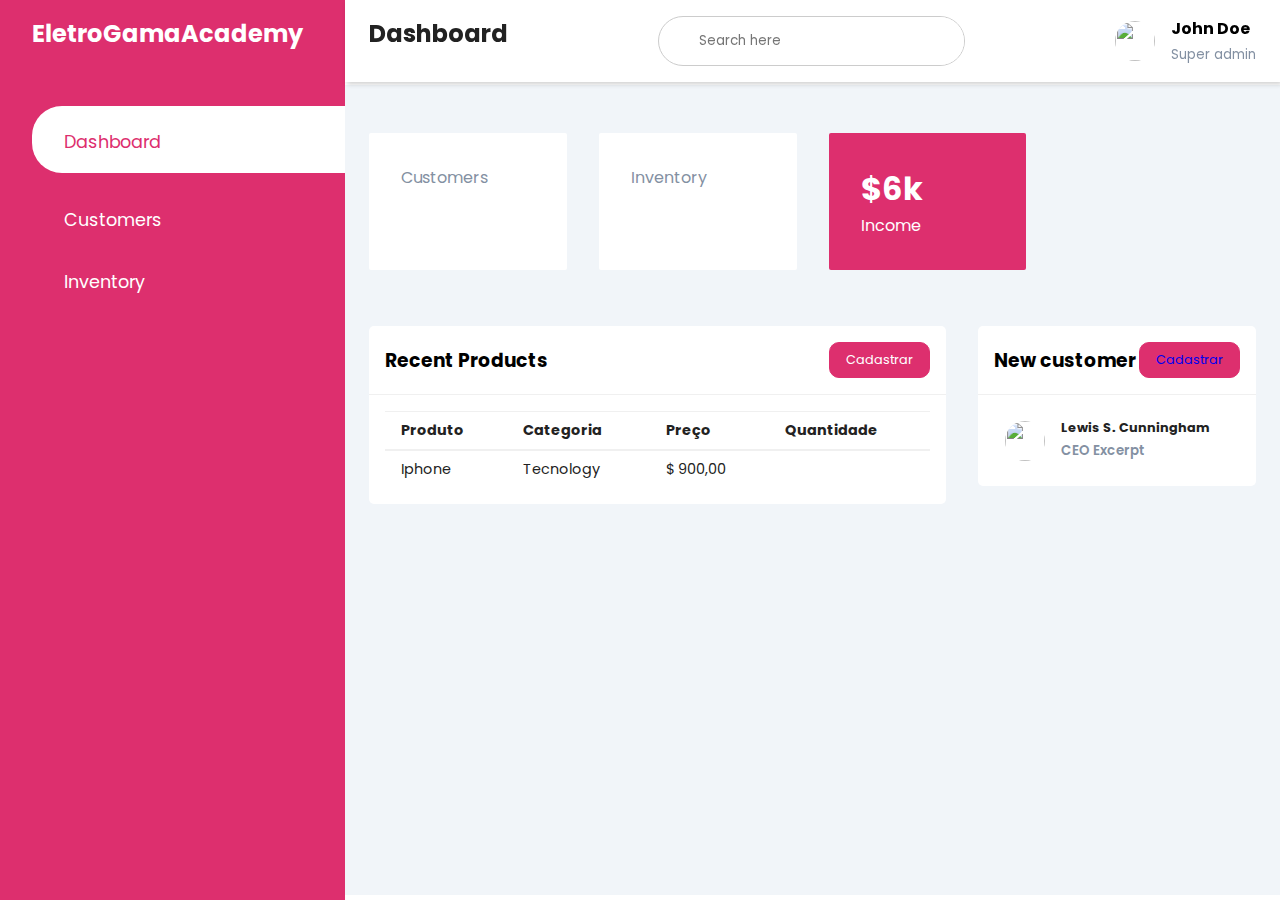
==== index.html @ 8cc9a2c3 "first commit" ====
<!DOCTYPE html>
<html lang="pt-br">
  <head>
    <meta charset="UTF-8" />
    <meta
      name="viewport"
      content="width=device-width,initial-scale=1,maximum-scale=1"
    />
    <title>Gestão | EletroGamaAcademy</title>

    <link
      rel="stylesheet"
      href="https://maxst.icons8.com/vue-static/landings/line-awesome/line-awesome/1.3.0/css/line-awesome.min.css"
    />
    <link rel="stylesheet" href="./css/style.css" />
  </head>
  <body>
    <!----------------------------------------------------------------------------- Sidebar -->
    <input type="checkbox" id="nav-toggle" />
    <div class="sidebar">
      <div class="sidebar-brand">
        <h2>
          <span>EletroGamaAcademy</span>
        </h2>
      </div>
      <div class="sidebar-menu">
        <ul>
          <li>
            <a href="./index.html" class="active"
              ><span class="las la-igloo"></span><span>Dashboard</span></a
            >
          </li>
          <li>
            <a href="./customer.html"
              ><span class="las la-users"></span><span>Customers</span></a
            >
          </li>
          <li>
            <a href="./inventory.html"
              ><span class="las la-receipt"></span><span>Inventory</span></a
            >
          </li>
        </ul>
      </div>
    </div>
    <!----------------------------------------------------------------------------- Nav -->
    <div class="main-content">
      <header>
        <h2>
          <label for="nav-toggle"> <apan class="las la-bars"></apan> </label
          >Dashboard
        </h2>
        <div class="search-wrapper">
          <span class="las la-search"></span
          ><input type="search" placeholder="Search here" />
        </div>
        <div class="user-wrapper">
          <img
            src="http://agbrands.com.br/wp-content/uploads/2017/01/perfil-300x225.jpg"
            width="40px"
            height="40px"
            alt=""
          />
          <div>
            <h4>John Doe</h4>
            <small>Super admin</small>
          </div>
        </div>
      </header>
      <!----------------------------------------------------------------------------- Main -->
      <main>
        <div class="cards">
          <div class="card-single">
            <div>
              <h1 id="data-customers"></h1>
              <span>Customers</span>
            </div>
            <div>
              <span class="las la-users"></span>
            </div>
          </div>
          <div class="card-single">
            <div>
              <h1 id="data-products"></h1>
              <span>Inventory</span>
            </div>
            <div>
              <span class="las la-receipt"></span>
            </div>
          </div>
          <div class="card-single">
            <div>
              <h1>$6k</h1>
              <span>Income</span>
            </div>
            <div>
              <span class="lab la-google-wallet"></span>
            </div>
          </div>
        </div>
        <div class="recent-grid">
          <div class="projects">
            <div class="card">
              <div class="card-header">
                <h3>Recent Products</h3>
                <button>
                  Cadastrar<span class="las la-arrow-right"></span>
                </button>
              </div>
              <div class="card-body">
                <div class="table-responsive">
                  <table width="100%">
                    <thead>
                      <tr>
                        <td>Produto</td>
                        <td>Categoria</td>
                        <td>Preço</td>
                        <td>Quantidade</td>
                      </tr>
                    </thead>
                    <tbody id="tbody">
                      <tr>
                        <td>Iphone</td>
                        <td>Tecnology</td>
                        <td>$ 900,00</td>
                      </tr>
                    </tbody>
                  </table>
                </div>
              </div>
            </div>
          </div>
          <div class="customers">
            <div class="card">
              <div class="card-header">
                <h3>New customer</h3>
                <button>
                  <a href="./customer.html">Cadastrar</a>
                  <span class="las la-arrow-right"></span>
                </button>
              </div>
              <div class="card-body">
                <div class="customer">
                  <div class="info">
                    <img
                      src="http://agbrands.com.br/wp-content/uploads/2017/01/perfil-300x225.jpg"
                      width="40px"
                      height="40px"
                      alt=""
                    />
                    <div>
                      <h4>Lewis S. Cunningham</h4>
                      <small>CEO Excerpt</small>
                    </div>
                  </div>
                  <div class="contact">
                    <span class="las la-user-circle"></span>
                    <span class="las la-comment"></span>
                    <span class="las la-phone"></span>
                  </div>
                </div>
              </div>
            </div>
          </div>
        </div>
      </main>
    </div>
  </body>
  <script src="./js/script.js"></script>
</html>
---- css/style.css ----
@import url('https://fonts.googleapis.com/css2?family=Poppins:wght@300;400;500;600&display=swap');

:root {
  --main-color: #dd2f6e;
  --color-dark: #1d2231;
  --text-grey: #8390a2;
}

* {
  padding: 0;
  margin: 0;
  box-sizing: border-box;
  list-style-type: none;
  text-decoration: none;
  font-family: 'Poppins', sans-serif;
}

.btn {
  background: var(--main-color);
  border-radius: 10px;
  color: #fff;
  font-size: 0.8rem;
  padding: 0.5rem 1rem;
  border: 1px solid var(--main-color);
}

.sidebar {
  width: 345px;
  position: fixed;
  left: 0;
  top: 0;
  height: 100%;
  background: var(--main-color);
  z-index: 100;
  transition: width 300ms;
}

.sidebar-brand {
  height: 90px;
  padding: 1rem 0rem 1rem 2rem;
  color: #fff;
}

.sidebar-brand span {
  display: inline-block;
  padding-right: 1rem;
}

.sidebar-menu {
  margin-top: 1rem;
}

.sidebar-menu li {
  width: 100%;
  margin-bottom: 1.7rem;
  padding-left: 2rem;
}

.sidebar-menu a {
  padding-left: 1rem;
  display: block;
  color: #fff;
  font-size: 1.1rem;
}

.sidebar-menu a.active {
  background: #fff;
  padding-top: 1rem;
  padding-bottom: 1rem;
  color: var(--main-color);
  border-radius: 30px 0px 0px 30px;
}

.sidebar-menu a span:first-child {
  font-size: 1.5rem;
  padding-right: 1rem;
}

#nav-toggle:checked + .sidebar {
  width: 70px;
}

#nav-toggle:checked + .sidebar .sidebar-brand,
#nav-toggle:checked + .sidebar li {
  padding-left: 1rem;
  text-align: center;
}

#nav-toggle:checked + .sidebar li a {
  padding-left: 0rem;
}

#nav-toggle:checked + .sidebar .sidebar-brand h2 span:last-child,
#nav-toggle:checked + .sidebar li a span:last-child {
  display: none;
}

#nav-toggle:checked ~ .main-content {
  margin-left: 70px;
}

#nav-toggle:checked ~ .main-content header {
  width: calc(100% - 70px);
  left: 70px;
}

.main-content {
  transition: margin-left 300ms;
  margin-left: 345px;
}

header {
  background: #fff;
  display: flex;
  justify-content: space-between;
  padding: 1rem 1.5rem;
  box-shadow: 2px 2px 5px rgba(0, 0, 0, 0.2);
  position: fixed;
  left: 345px;
  width: calc(100% - 345px);
  top: 0;
  z-index: 100;
  transition: left 300ms;
}

#nav-toggle {
  display: none;
}

header h2 {
  color: #222;
}

header label span {
  font-size: 1.7rem;
  padding-right: 1rem;
}

.search-wrapper {
  border: 1px solid #ccc;
  border-radius: 30px;
  height: 50px;
  display: flex;
  align-items: center;
  overflow-x: hidden;
}

.search-wrapper span {
  display: inline-block;
  padding: 0rem 1rem;
  font-size: 1.5rem;
}

.search-wrapper input {
  height: 100%;
  padding: 0.5rem;
  border: none;
  outline: none;
}

.user-wrapper {
  display: flex;
  align-items: center;
}

.user-wrapper img {
  border-radius: 50%;
  margin-right: 1rem;
}

.user-wrapper small {
  display: inline-block;
  color: var(--text-grey);
}

main {
  margin-top: 85px;
  padding: 2rem 1.5rem;
  background: #f1f5f9;
  min-height: calc(100vh - 90px);
}

.cards {
  display: grid;
  grid-template-columns: repeat(4, 1fr);
  grid-gap: 2rem;
  margin-top: 1rem;
}

.card-single {
  display: flex;
  justify-content: space-between;
  background: #fff;
  padding: 2rem;
  border-radius: 2px;
}

.card-single div:last-child span {
  font-size: 3rem;
  color: var(--main-color);
}

.card-single div:first-child span {
  color: var(--text-grey);
}

.card-single:last-child {
  background: var(--main-color);
}

.card-single:last-child h1,
.card-single:last-child div:last-child span,
.card-single:last-child div:first-child span {
  color: #fff;
}

.recent-grid {
  margin-top: 3.5rem;
  display: grid;
  grid-gap: 2rem;
  grid-template-columns: 65% auto;
}

.card {
  background: #fff;
  border-radius: 5px;
}

.card-header,
.card-body {
  padding: 1rem;
}

.card-header {
  display: flex;
  justify-content: space-between;
  align-items: center;
  border-bottom: 1px solid #f0f0f0;
}

.card-header button {
  background: var(--main-color);
  border-radius: 10px;
  color: #fff;
  font-size: 0.8rem;
  padding: 0.5rem 1rem;
  border: 1px solid var(--main-color);
}

table {
  border-collapse: collapse;
}

thead tr {
  border-top: 1px solid #f0f0f0;
  border-bottom: 2px solid #f0f0f0;
}

thead td {
  font-weight: 700;
}

td {
  padding: 0.5rem 1rem;
  font-size: 0.9rem;
  color: #222;
}

td .status {
  display: inline-block;
  height: 10px;
  width: 10px;
  border-radius: 50%;
  margin-right: 1rem;
}

tr td:last-child {
  display: flex;
  align-items: center;
}

.status.purple {
  background: rebeccapurple;
}

.status.pink {
  background: deeppink;
}

.status.orange {
  background: orangered;
}

.table-responsive {
  width: 100%;
  overflow-x: auto;
}

.customer {
  display: flex;
  justify-content: space-between;
  align-items: center;
  padding: 0.5rem 0.7rem;
}

.info {
  display: flex;
  align-items: center;
}

.info img {
  border-radius: 50%;
  margin-right: 1rem;
}

.info h4 {
  font-size: 0.8rem;
  font-weight: 700;
  color: #222;
}

.info small {
  font-weight: 600;
  color: var(--text-grey);
}

.contact span {
  font-size: 1.2rem;
  display: inline-block;
  margin-top: 0.5rem;
  color: var(--main-color);
}

@media only screen and (max-width: 1200px) {
  .sidebar {
    width: 70px;
  }

  .sidebar .sidebar-brand,
  .sidebar li {
    padding-left: 1rem;
    text-align: center;
  }

  .sidebar li a {
    padding-left: 0rem;
  }

  .sidebar .sidebar-brand h2 span:last-child,
  .sidebar li a span:last-child {
    display: none;
  }

  .main-content {
    margin-left: 70px;
  }

  .main-content header {
    width: calc(100% - 70px);
    left: 70px;
  }

  .sidebar:hover {
    width: 345px;
    z-index: 200;
  }

  .sidebar:hover .sidebar-brand,
  .sidebar:hover li {
    padding-left: 2rem;
    text-align: left;
  }

  .sidebar:hover li a {
    padding-left: 1rem;
  }

  .sidebar:hover .sidebar-brand h2 span:last-child,
  .sidebar:hover li a span:last-child {
    display: inline;
  }
}

@media only screen and (max-width: 960px) {
  .cards {
    grid-template-columns: repeat(3, 1fr);
  }
  .recent-grid {
    grid-template-columns: 60% 40%;
  }
}

@media only screen and (max-width: 768px) {
  .cards {
    grid-template-columns: repeat(2, 1fr);
  }

  .recent-grid {
    grid-template-columns: 100%;
  }

  .search-wrapper {
    display: none;
  }

  .sidebar {
    left: -100% !important;
  }

  header h2 {
    display: flex;
    align-items: center;
  }

  header h2 label {
    display: inline-block;
    text-align: center;
    background: var(--main-color);
    padding-right: 0rem;
    margin-right: 1rem;
    height: 40px;
    width: 40px;
    border-radius: 50%;
    color: #fff;
    display: flex;
    justify-content: center;
    align-items: center;
  }

  header h2 {
    font-size: 1.1rem;
  }

  .main-content {
    width: 100%;
    margin-left: 0rem;
  }

  header {
    width: 100% !important;
    left: 0 !important;
  }

  #nav-toggle:checked + .sidebar {
    left: 0 !important;
    z-index: 100;
    width: 345px;
  }

  #nav-toggle:checked + .sidebar .sidebar-brand,
  #nav-toggle:checked + .sidebar li {
    padding-left: 2rem;
    text-align: left;
  }

  #nav-toggle:checked + .sidebar li a {
    padding-left: 1rem;
  }

  #nav-toggle:checked + .sidebar .sidebar-brand h2 span:last-child,
  #nav-toggle:checked + .sidebar li a span:last-child {
    display: inline;
  }

  #nav-toggle:checked ~ .main-content {
    margin-left: 0rem;
  }
}

@media only screen and (max-width: 560px) {
  .cards {
    grid-template-columns: 100%;
  }
}
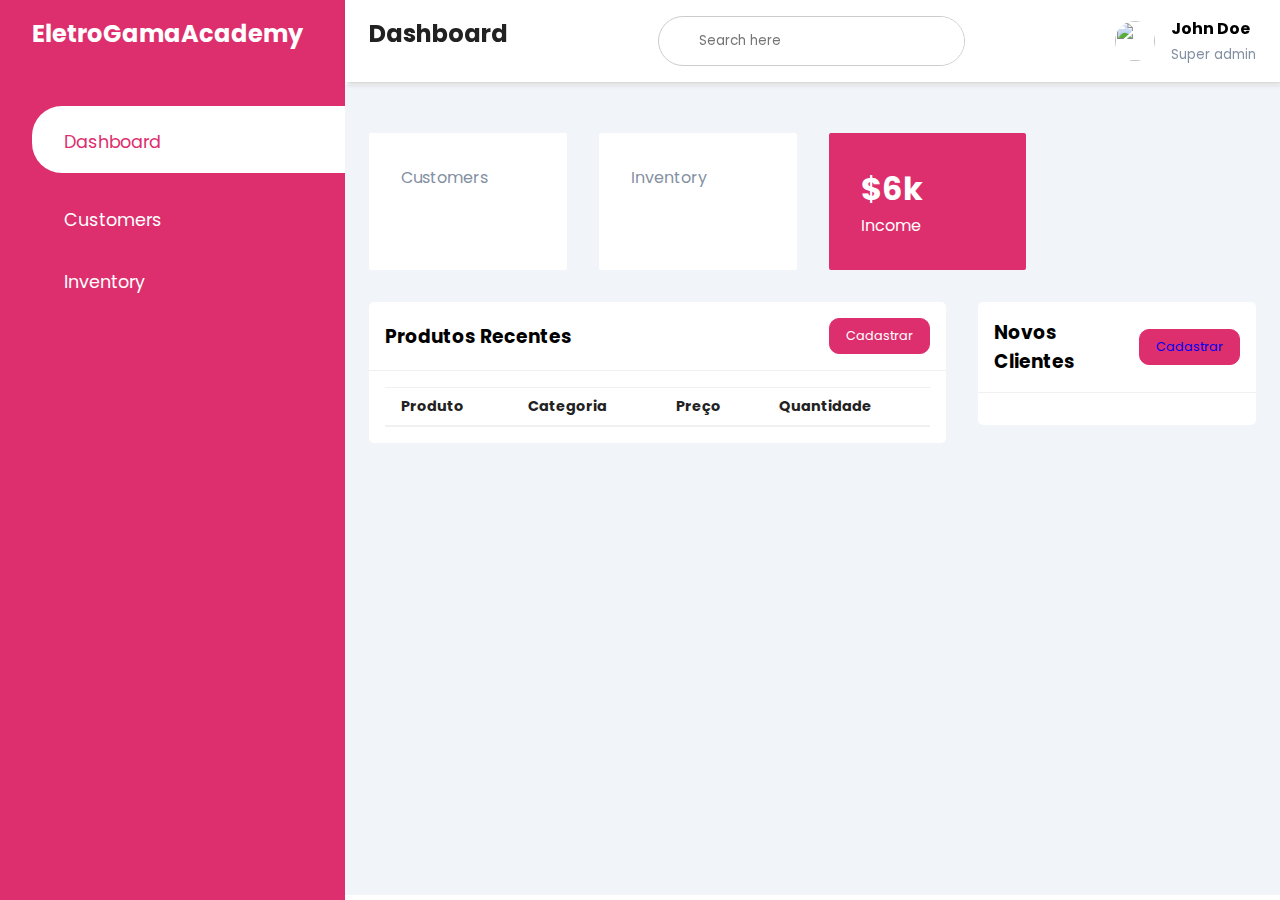
==== commit af2f0943: "get products" ====
--- a/index.html
+++ b/index.html
@@ -102,7 +102,7 @@
           <div class="projects">
             <div class="card">
               <div class="card-header">
-                <h3>Recent Products</h3>
+                <h3>Produtos Recentes</h3>
                 <button>
                   Cadastrar<span class="las la-arrow-right"></span>
                 </button>
@@ -118,13 +118,7 @@
                         <td>Quantidade</td>
                       </tr>
                     </thead>
-                    <tbody id="tbody">
-                      <tr>
-                        <td>Iphone</td>
-                        <td>Tecnology</td>
-                        <td>$ 900,00</td>
-                      </tr>
-                    </tbody>
+                    <tbody id="tbody-products"></tbody>
                   </table>
                 </div>
               </div>
@@ -133,33 +127,13 @@
           <div class="customers">
             <div class="card">
               <div class="card-header">
-                <h3>New customer</h3>
+                <h3>Novos Clientes</h3>
                 <button>
                   <a href="./customer.html">Cadastrar</a>
                   <span class="las la-arrow-right"></span>
                 </button>
               </div>
-              <div class="card-body">
-                <div class="customer">
-                  <div class="info">
-                    <img
-                      src="http://agbrands.com.br/wp-content/uploads/2017/01/perfil-300x225.jpg"
-                      width="40px"
-                      height="40px"
-                      alt=""
-                    />
-                    <div>
-                      <h4>Lewis S. Cunningham</h4>
-                      <small>CEO Excerpt</small>
-                    </div>
-                  </div>
-                  <div class="contact">
-                    <span class="las la-user-circle"></span>
-                    <span class="las la-comment"></span>
-                    <span class="las la-phone"></span>
-                  </div>
-                </div>
-              </div>
+              <div class="card-body" id="card-customer"></div>
             </div>
           </div>
         </div>
--- a/css/style.css
+++ b/css/style.css
@@ -22,6 +22,13 @@
   font-size: 0.8rem;
   padding: 0.5rem 1rem;
   border: 1px solid var(--main-color);
+  cursor: pointer;
+}
+
+.form-group {
+  display: flex;
+  flex-direction: column;
+  padding: 0.5rem;
 }
 
 .sidebar {
@@ -215,7 +222,7 @@
 }
 
 .recent-grid {
-  margin-top: 3.5rem;
+  margin-top: 2rem;
   display: grid;
   grid-gap: 2rem;
   grid-template-columns: 65% auto;
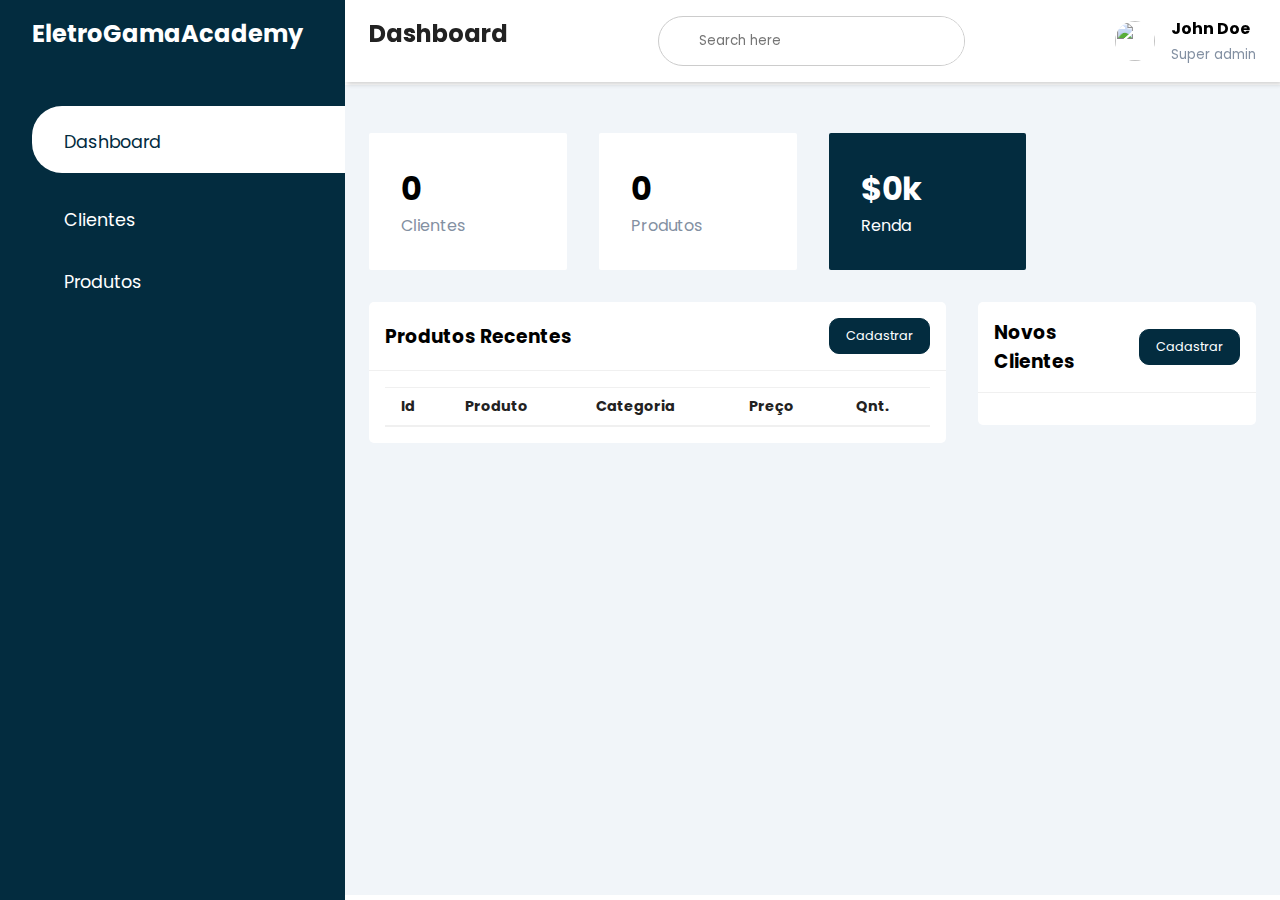
==== commit f59c777a: "readme dashboard" ====
--- a/index.html
+++ b/index.html
@@ -32,12 +32,12 @@
           </li>
           <li>
             <a href="./customer.html"
-              ><span class="las la-users"></span><span>Customers</span></a
+              ><span class="las la-users"></span><span>Clientes</span></a
             >
           </li>
           <li>
             <a href="./inventory.html"
-              ><span class="las la-receipt"></span><span>Inventory</span></a
+              ><span class="las la-receipt"></span><span>Produtos</span></a
             >
           </li>
         </ul>
@@ -73,7 +73,7 @@
           <div class="card-single">
             <div>
               <h1 id="data-customers"></h1>
-              <span>Customers</span>
+              <span>Clientes</span>
             </div>
             <div>
               <span class="las la-users"></span>
@@ -82,7 +82,7 @@
           <div class="card-single">
             <div>
               <h1 id="data-products"></h1>
-              <span>Inventory</span>
+              <span>Produtos</span>
             </div>
             <div>
               <span class="las la-receipt"></span>
@@ -90,8 +90,8 @@
           </div>
           <div class="card-single">
             <div>
-              <h1>$6k</h1>
-              <span>Income</span>
+              <h1>$<span id="data-renda"></span>k</h1>
+              <span>Renda</span>
             </div>
             <div>
               <span class="lab la-google-wallet"></span>
@@ -103,19 +103,20 @@
             <div class="card">
               <div class="card-header">
                 <h3>Produtos Recentes</h3>
-                <button>
+                <a href="./inventory.html">
                   Cadastrar<span class="las la-arrow-right"></span>
-                </button>
+                </a>
               </div>
               <div class="card-body">
                 <div class="table-responsive">
                   <table width="100%">
                     <thead>
                       <tr>
+                        <td>Id</td>
                         <td>Produto</td>
                         <td>Categoria</td>
                         <td>Preço</td>
-                        <td>Quantidade</td>
+                        <td>Qnt.</td>
                       </tr>
                     </thead>
                     <tbody id="tbody-products"></tbody>
@@ -128,10 +129,9 @@
             <div class="card">
               <div class="card-header">
                 <h3>Novos Clientes</h3>
-                <button>
-                  <a href="./customer.html">Cadastrar</a>
-                  <span class="las la-arrow-right"></span>
-                </button>
+                <a href="./customer.html"
+                  >Cadastrar <span class="las la-arrow-right"></span
+                ></a>
               </div>
               <div class="card-body" id="card-customer"></div>
             </div>
--- a/css/style.css
+++ b/css/style.css
@@ -1,7 +1,7 @@
 @import url('https://fonts.googleapis.com/css2?family=Poppins:wght@300;400;500;600&display=swap');
 
 :root {
-  --main-color: #dd2f6e;
+  --main-color: #032c3f;
   --color-dark: #1d2231;
   --text-grey: #8390a2;
 }
@@ -23,12 +23,22 @@
   padding: 0.5rem 1rem;
   border: 1px solid var(--main-color);
   cursor: pointer;
+  margin: 0.5rem;
 }
 
 .form-group {
   display: flex;
   flex-direction: column;
   padding: 0.5rem;
+}
+
+.form-group input {
+  padding: 0.2rem;
+}
+
+#tbody-products .description {
+  vertical-align: top;
+  width: 100%;
 }
 
 .sidebar {
@@ -245,7 +255,7 @@
   border-bottom: 1px solid #f0f0f0;
 }
 
-.card-header button {
+.card-header a {
   background: var(--main-color);
   border-radius: 10px;
   color: #fff;
@@ -281,12 +291,12 @@
   margin-right: 1rem;
 }
 
-tr td:last-child {
-  display: flex;
-  align-items: center;
-}
-
-.status.purple {
+tr td:nth-child(2) span {
+  font-size: 0.7rem;
+  color: #000;
+}
+
+/* .status.purple {
   background: rebeccapurple;
 }
 
@@ -296,7 +306,7 @@
 
 .status.orange {
   background: orangered;
-}
+} */
 
 .table-responsive {
   width: 100%;
